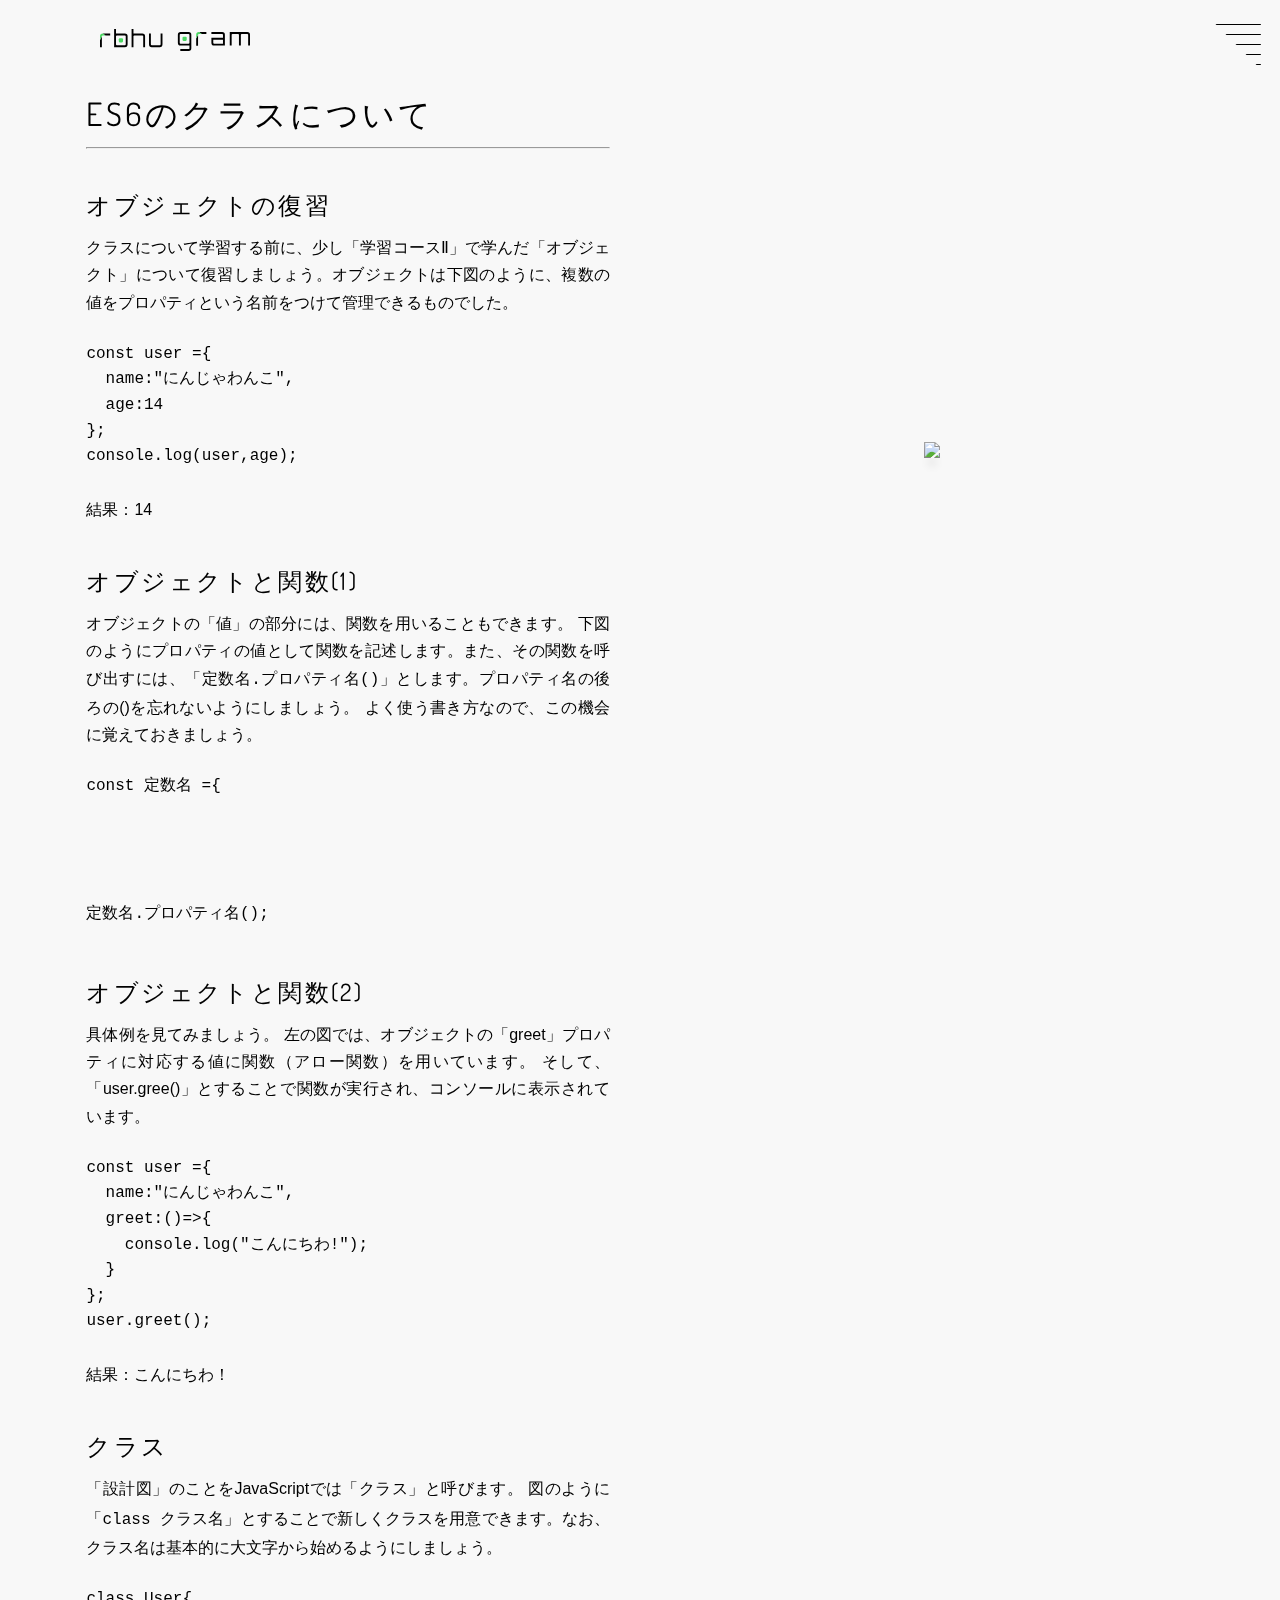
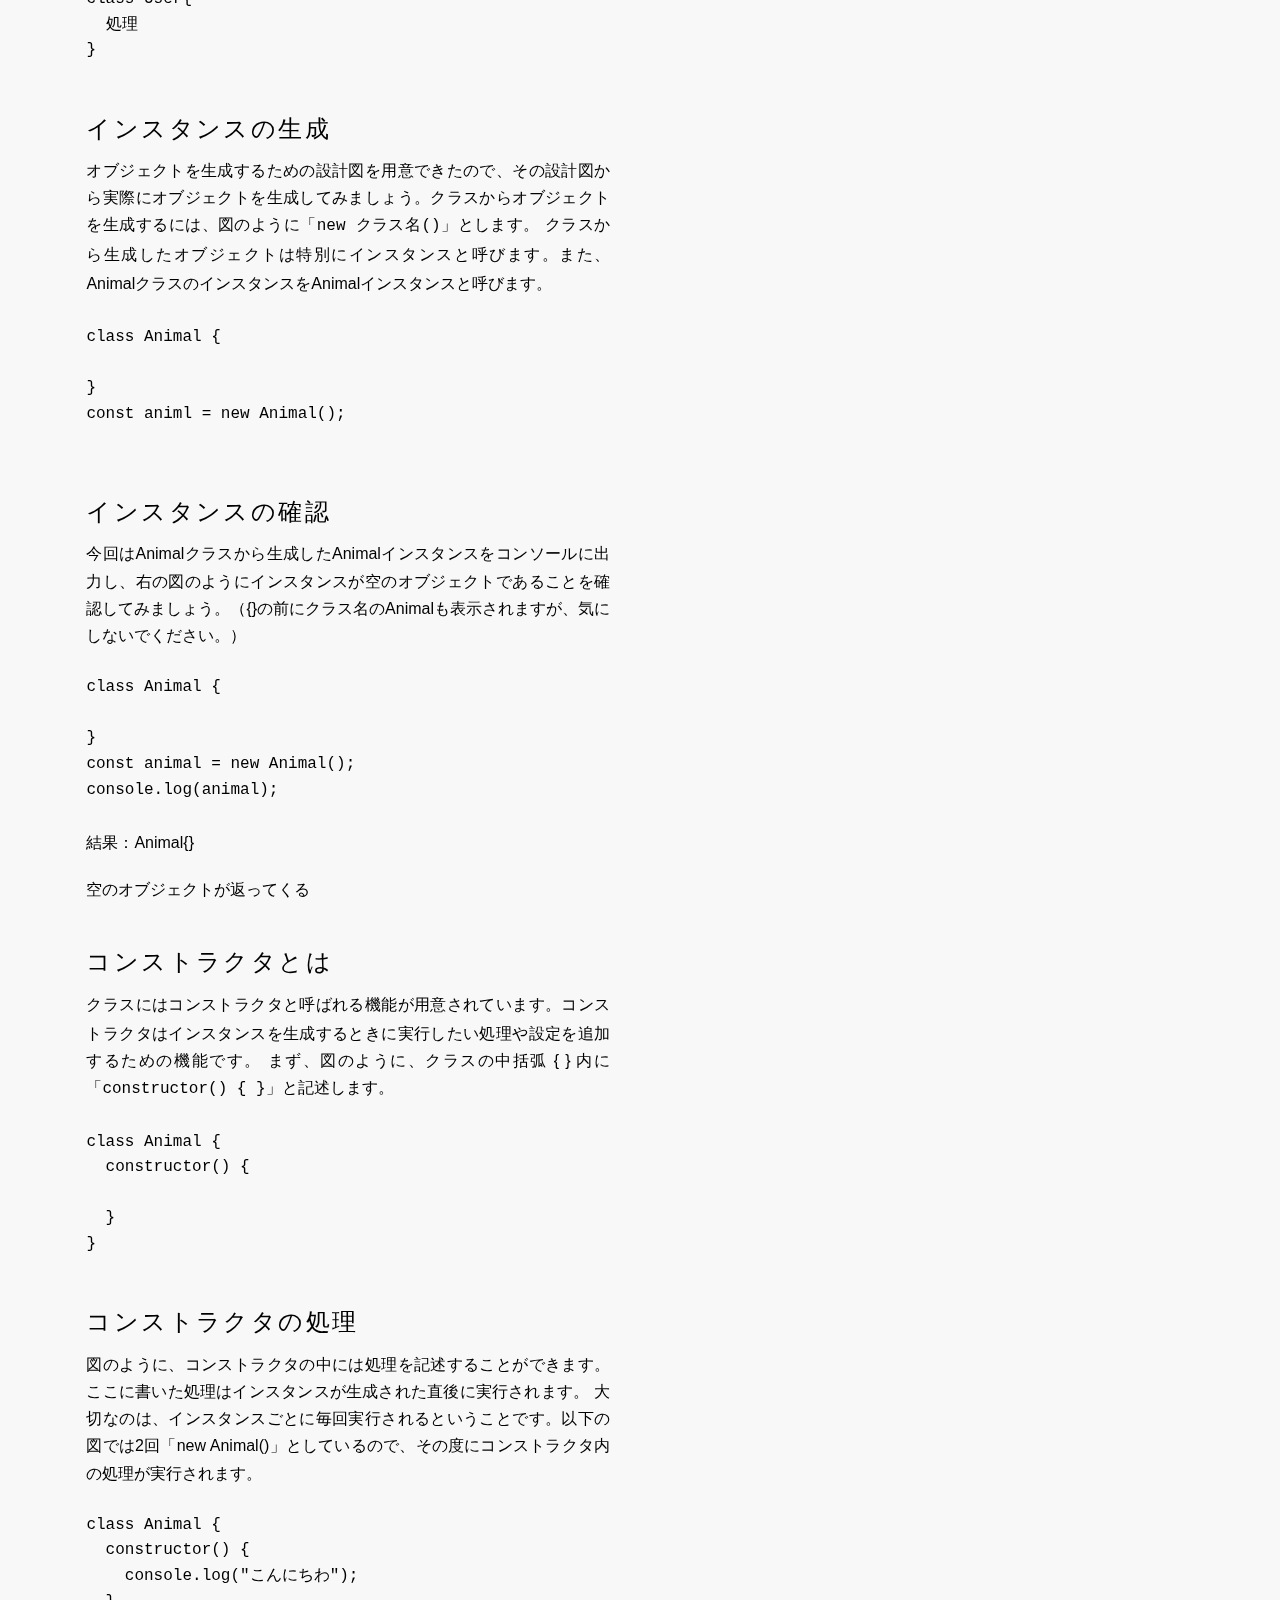
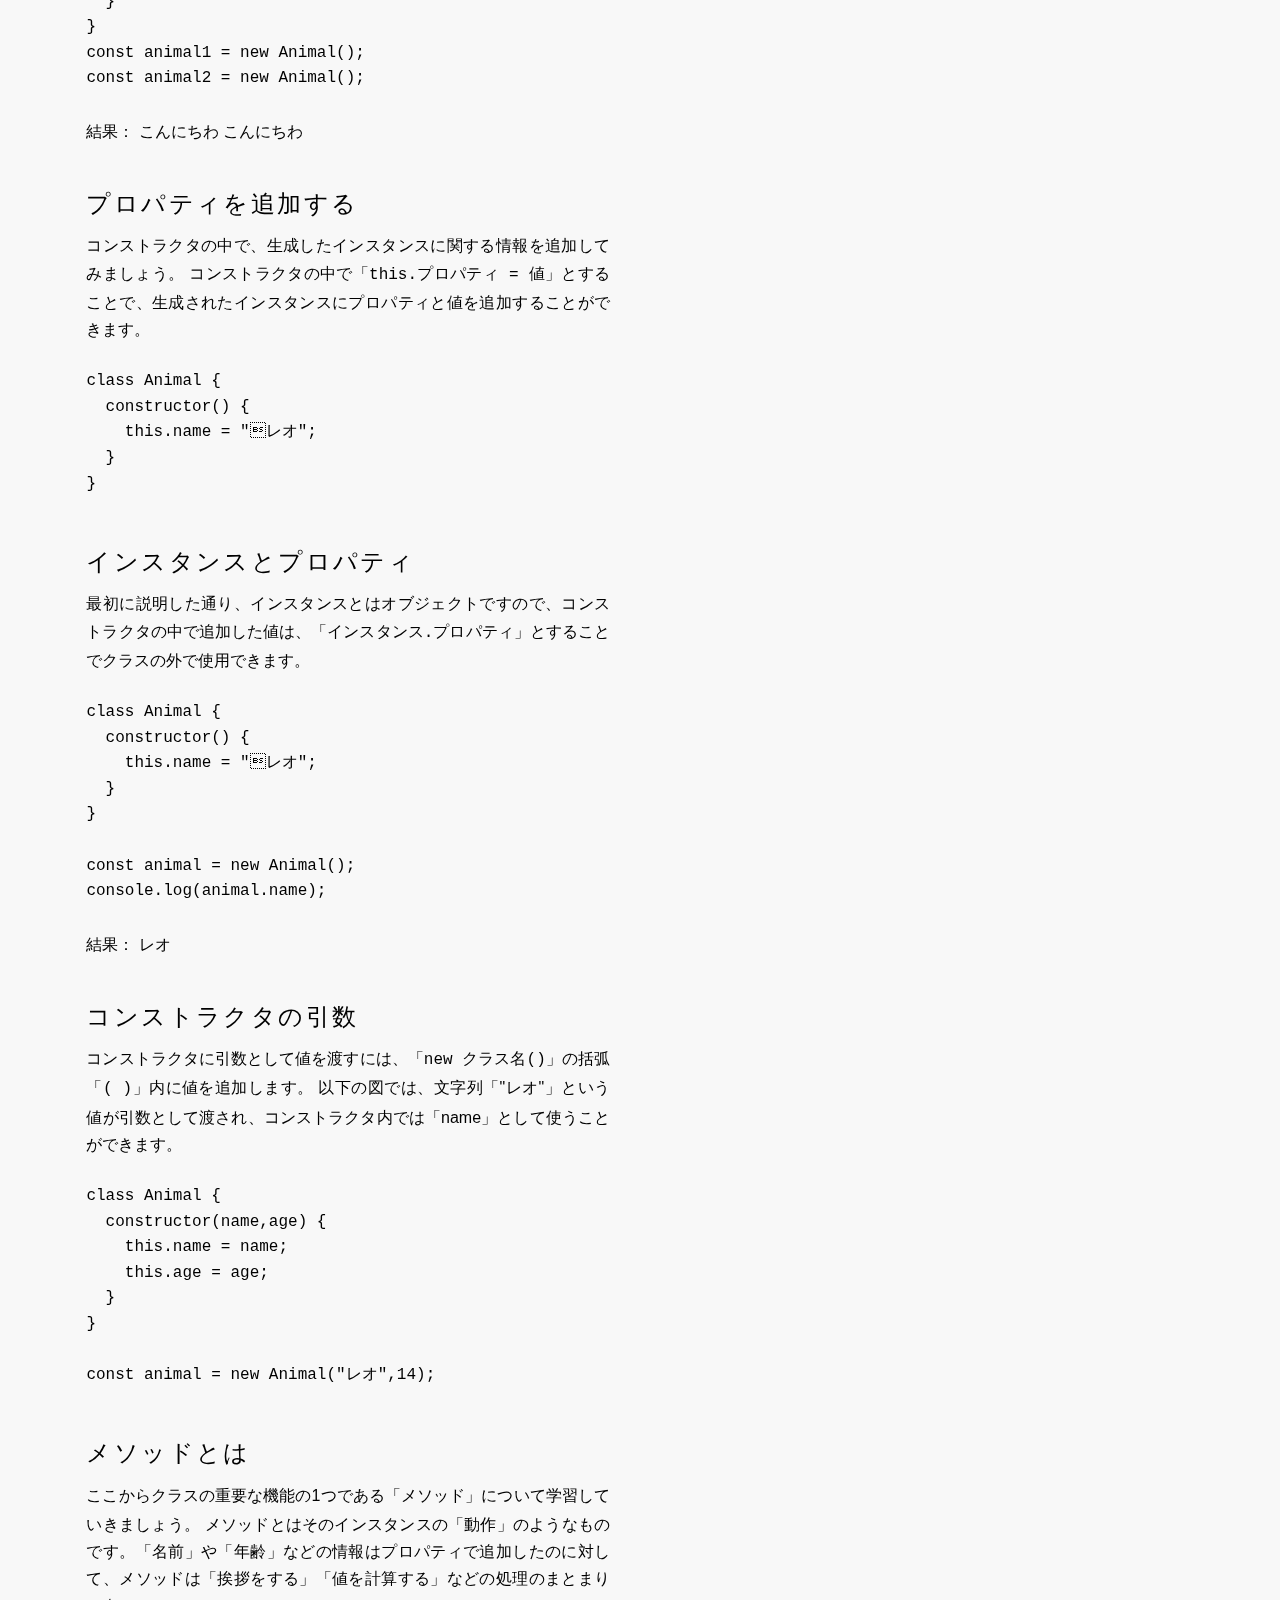
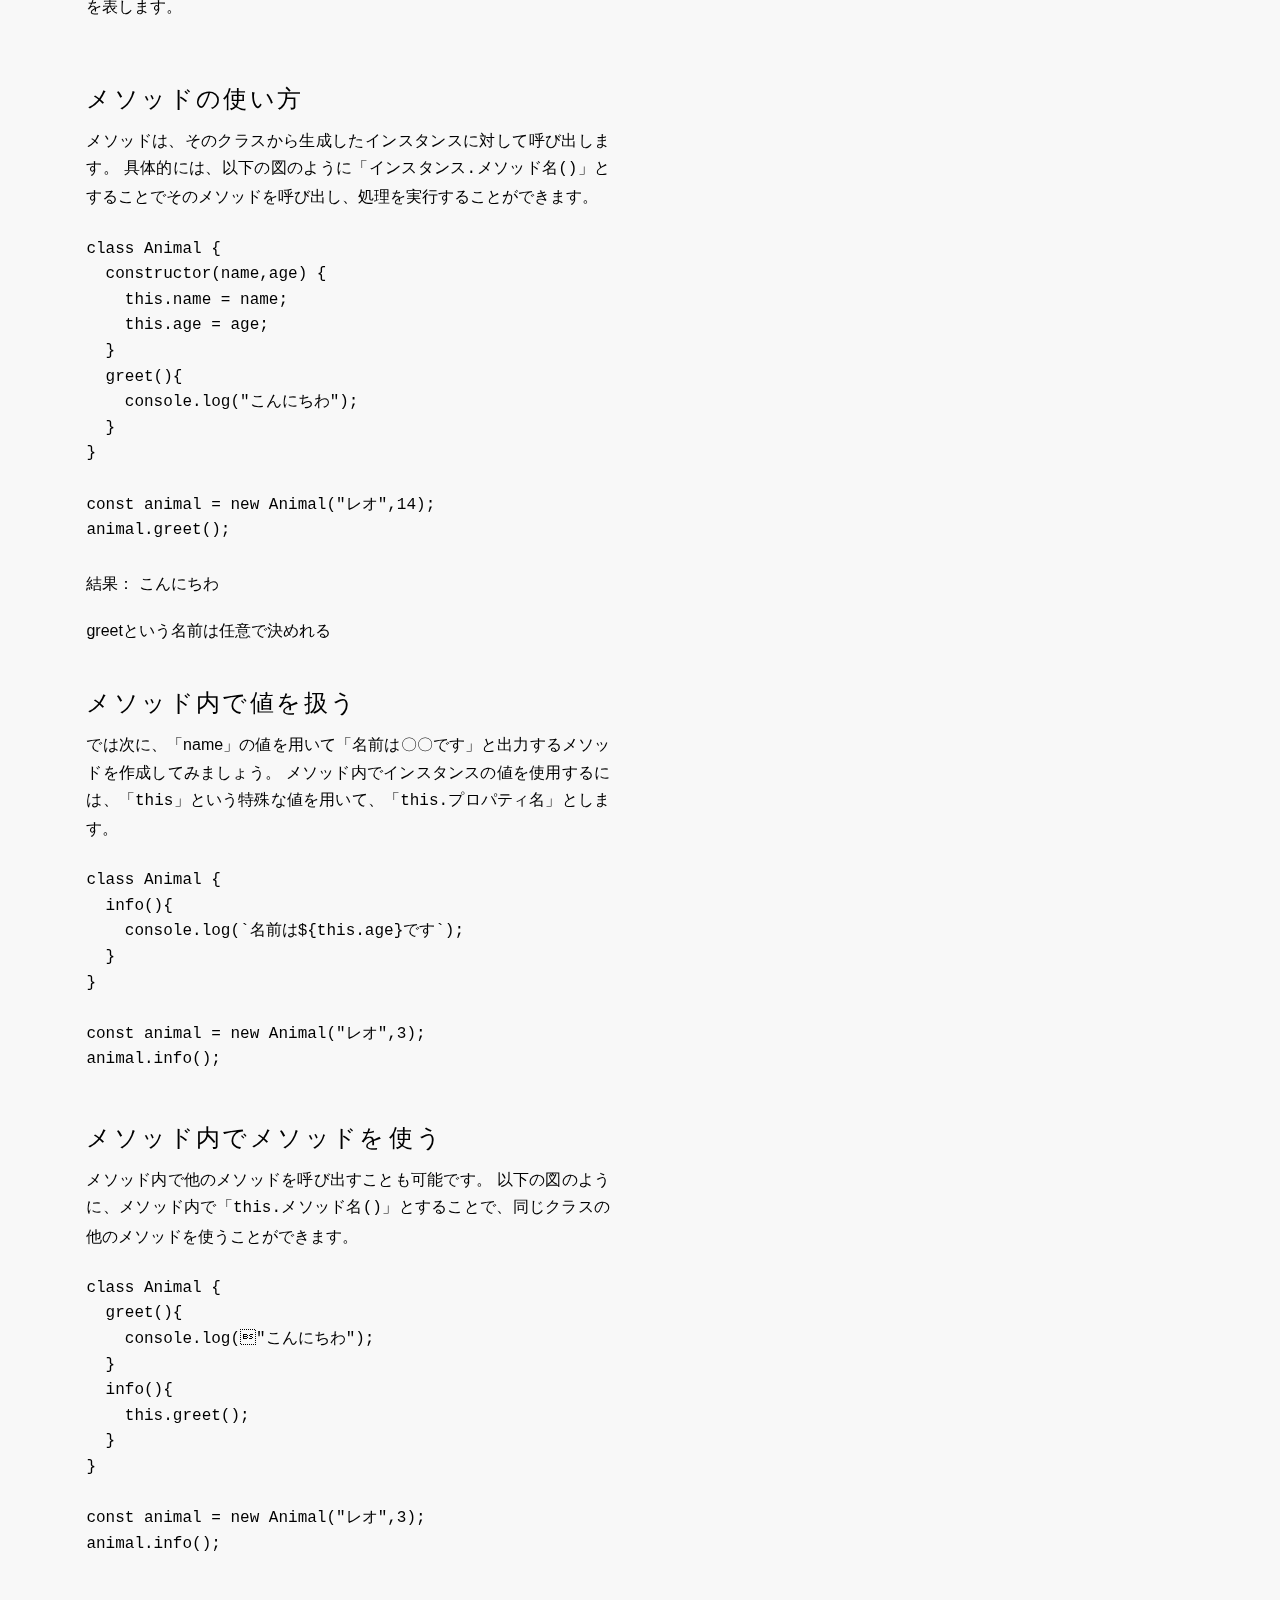
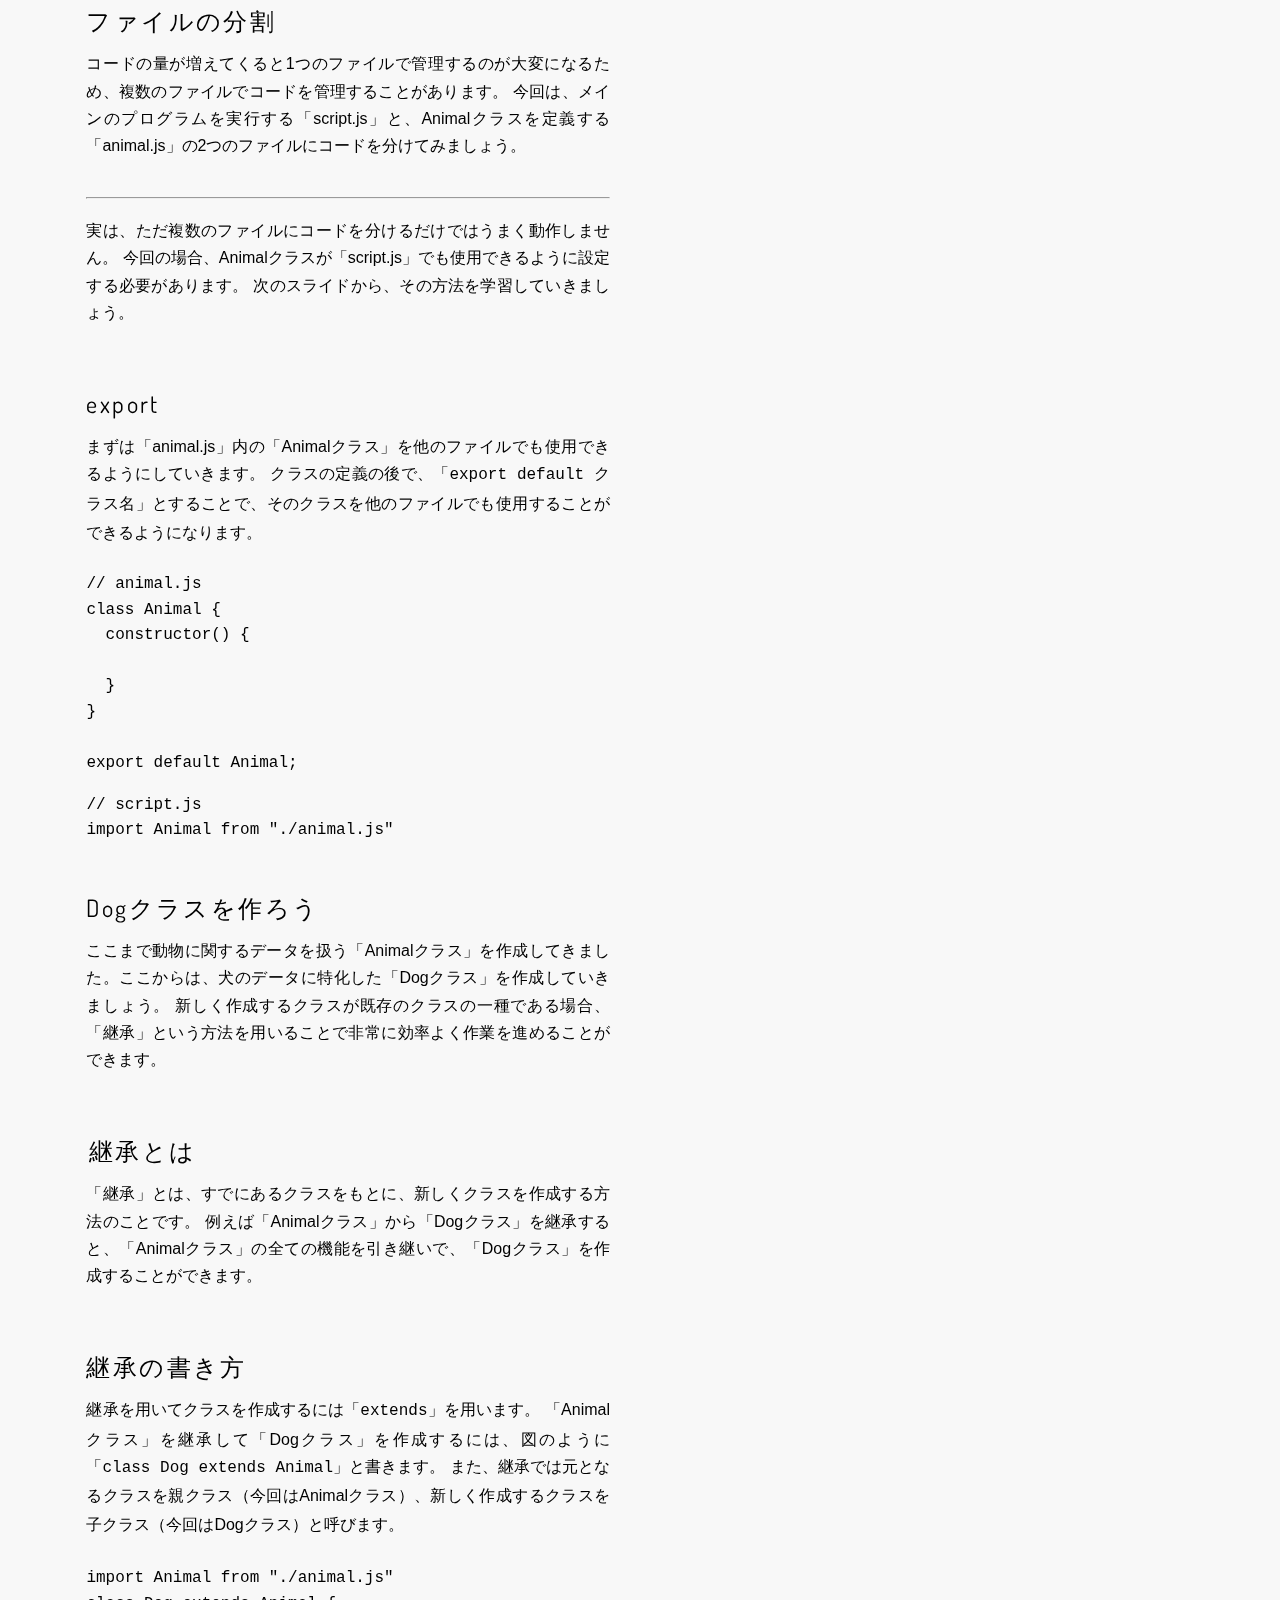
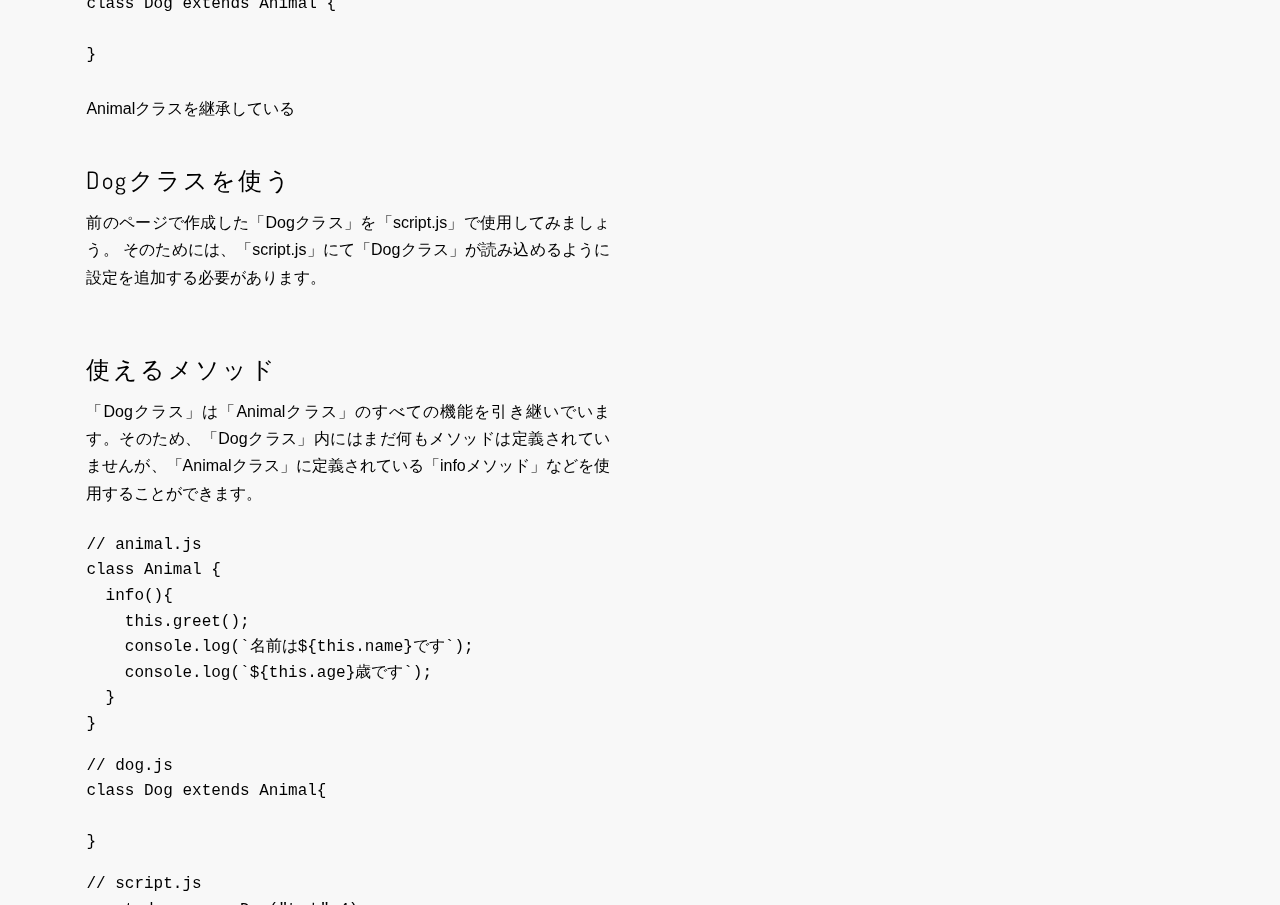
==== section.html @ 9330087a "upload" ====
<!DOCTYPE html><html lang="en"><head><meta charset="UTF-8"/><meta name="viewport" content="width=device-width, initial-scale=1.0"/><meta http-equiv="X-UA-Compatible" content="ie=edge"/><link rel="stylesheet" href="stylesheet/reset.css"/><link rel="stylesheet" href="stylesheet/style.css"/><link href="https://fonts.googleapis.com/earlyaccess/notosansjapanese.css" rel="stylesheet"/><link href="https://fonts.googleapis.com/earlyaccess/sawarabimincho.css" rel="stylesheet"/><link href="https://fonts.googleapis.com/css?family=Dosis" rel="stylesheet"/><link rel="stylesheet" href="https://cdnjs.cloudflare.com/ajax/libs/highlight.js/8.6/styles/default.min.css"/><script src="https://cdnjs.cloudflare.com/ajax/libs/highlight.js/8.6/highlight.min.js"></script><script>hljs.initHighlightingOnLoad();</script><title>Document</title></head><body><header><nav class="hammenu"><div class="hammenu_icon"><div class="hammenu_icon_hover"><span></span><span></span><span></span><span></span><span></span></div></div><div class="hammenu_back"><div class="hammenu_back_screen"><nav class="menucontent"><ul><li>All Posts</li><li>Category</li><li>About</li><li><form method="get" action="http://www.google.co.jp/search" target="_blank"><input class="search_window" value="" type="text"/><input class="secrch_icon" name="btng" value="" type="submit"/><input name="hl" value="ja" type="hidden"/></form></li></ul></nav></div></div></nav><div class="logo"><img src="material/rbhugram.svg"/></div></header><main><div class="hide_top hide"></div><div class="hide_bottom hide"></div><div class="sec_container"><div class="textbox contents_box"><div class="textbox_section"><h1>ES6のクラスについて</h1>
<hr>
<h2>オブジェクトの復習</h2>
<p>クラスについて学習する前に、少し「学習コースⅡ」で学んだ「オブジェクト」について復習しましょう。オブジェクトは下図のように、複数の値をプロパティという名前をつけて管理できるものでした。</p>
<pre><code class="language-js">const user ={
  name:&quot;にんじゃわんこ&quot;,
  age:14
};
console.log(user,age);
</code></pre>
<p>結果：14</p>
<h2>オブジェクトと関数(1)</h2>
<p>オブジェクトの「値」の部分には、関数を用いることもできます。
下図のようにプロパティの値として関数を記述します。また、その関数を呼び出すには、「<code>定数名.プロパティ名()</code>」とします。プロパティ名の後ろの()を忘れないようにしましょう。
よく使う書き方なので、この機会に覚えておきましょう。</p>
<pre><code class="language-js">const 定数名 ={
  プロパティ名:()=&gt;{
    処理
  }
};
定数名.プロパティ名();
</code></pre>
<h2>オブジェクトと関数(2)</h2>
<p>具体例を見てみましょう。
左の図では、オブジェクトの「greet」プロパティに対応する値に関数（アロー関数）を用いています。
そして、「user.gree()」とすることで関数が実行され、コンソールに表示されています。</p>
<pre><code class="language-js">const user ={
  name:&quot;にんじゃわんこ&quot;,
  greet:()=&gt;{
    console.log(&quot;こんにちわ!&quot;);
  }
};
user.greet();
</code></pre>
<p>結果：こんにちわ！</p>
<h2>クラス</h2>
<p>「<code>設計図</code>」のことをJavaScriptでは「<code>クラス</code>」と呼びます。
図のように「<code>class クラス名</code>」とすることで新しくクラスを用意できます。なお、クラス名は基本的に大文字から始めるようにしましょう。</p>
<pre><code class="language-js">class User{
  処理
}
</code></pre>
<h2>インスタンスの生成</h2>
<p>オブジェクトを生成するための設計図を用意できたので、その設計図から実際にオブジェクトを生成してみましょう。クラスからオブジェクトを生成するには、図のように「<code>new クラス名()</code>」とします。
クラスから生成したオブジェクトは特別に<code>インスタンス</code>と呼びます。また、Animalクラスの<code>インスタンス</code>をAnimalインスタンスと呼びます。</p>
<pre><code class="language-js">class Animal {

}
const animl = new Animal();
</code></pre>
<p><img src="https://d2aj9sy12tbpym.cloudfront.net/progate/shared/images/slide/es6/study/4/1532500104498.png" alt=""></p>
<h2>インスタンスの確認</h2>
<p>今回はAnimalクラスから生成したAnimalインスタンスをコンソールに出力し、右の図のようにインスタンスが空のオブジェクトであることを確認してみましょう。（{}の前にクラス名のAnimalも表示されますが、気にしないでください。）</p>
<pre><code class="language-js">class Animal {

}
const animal = new Animal();
console.log(animal);
</code></pre>
<p>結果：Animal{}</p>
<p>空のオブジェクトが返ってくる</p>
<h2>コンストラクタとは</h2>
<p>クラスには<code>コンストラクタ</code>と呼ばれる機能が用意されています。コンストラクタはインスタンスを生成するときに実行したい処理や設定を追加するための機能です。
まず、図のように、クラスの中括弧 { } 内に「<code>constructor() { }</code>」と記述します。</p>
<pre><code class="language-js">class Animal {
  constructor() {

  }
}
</code></pre>
<h2>コンストラクタの処理</h2>
<p>図のように、コンストラクタの中には処理を記述することができます。
ここに書いた処理はインスタンスが生成された直後に実行されます。
大切なのは、インスタンスごとに毎回実行されるということです。以下の図では2回「new Animal()」としているので、その度にコンストラクタ内の処理が実行されます。</p>
<pre><code class="language-js">class Animal {
  constructor() {
    console.log(&quot;こんにちわ&quot;);
  }
}
const animal1 = new Animal();
const animal2 = new Animal();
</code></pre>
<p>結果：
こんにちわ
こんにちわ</p>
<h2>プロパティを追加する</h2>
<p>コンストラクタの中で、生成したインスタンスに関する情報を追加してみましょう。
コンストラクタの中で「<code>this.プロパティ = 値</code>」とすることで、生成されたインスタンスにプロパティと値を追加することができます。</p>
<pre><code class="language-js">class Animal {
  constructor() {
    this.name = &quot;レオ&quot;;
  }
}
</code></pre>
<h2>インスタンスとプロパティ</h2>
<p>最初に説明した通り、インスタンスとはオブジェクトですので、コンストラクタの中で追加した値は、「<code>インスタンス.プロパティ</code>」とすることでクラスの外で使用できます。</p>
<pre><code class="language-js">class Animal {
  constructor() {
    this.name = &quot;レオ&quot;;
  }
}

const animal = new Animal();
console.log(animal.name);
</code></pre>
<p>結果：
レオ</p>
<h2>コンストラクタの引数</h2>
<p>コンストラクタに引数として値を渡すには、「<code>new クラス名()</code>」の括弧「<code>( )</code>」内に値を追加します。
以下の図では、文字列「&quot;レオ&quot;」という値が引数として渡され、コンストラクタ内では「name」として使うことができます。</p>
<pre><code class="language-js">class Animal {
  constructor(name,age) {
    this.name = name;
    this.age = age;
  }
}

const animal = new Animal(&quot;レオ&quot;,14);
</code></pre>
<h2>メソッドとは</h2>
<p>ここからクラスの重要な機能の1つである「<code>メソッド</code>」について学習していきましょう。
メソッドとはそのインスタンスの「動作」のようなものです。「名前」や「年齢」などの情報はプロパティで追加したのに対して、メソッドは「挨拶をする」「値を計算する」などの処理のまとまりを表します。</p>
<p><img src="https://d2aj9sy12tbpym.cloudfront.net/progate/shared/images/slide/es6/study/4/1532937627406.png" alt=""></p>
<h2>メソッドの使い方</h2>
<p>メソッドは、そのクラスから生成したインスタンスに対して呼び出します。
具体的には、以下の図のように「<code>インスタンス.メソッド名()</code>」とすることでそのメソッドを呼び出し、処理を実行することができます。</p>
<pre><code class="language-js">class Animal {
  constructor(name,age) {
    this.name = name;
    this.age = age;
  }
  greet(){
    console.log(&quot;こんにちわ&quot;);
  }
}

const animal = new Animal(&quot;レオ&quot;,14);
animal.greet();
</code></pre>
<p>結果：
こんにちわ</p>
<p>greetという名前は任意で決めれる</p>
<h2>メソッド内で値を扱う</h2>
<p>では次に、「name」の値を用いて「名前は〇〇です」と出力するメソッドを作成してみましょう。
メソッド内でインスタンスの値を使用するには、「<code>this</code>」という特殊な値を用いて、「<code>this.プロパティ名</code>」とします。</p>
<pre><code class="language-js">class Animal {
  info(){
    console.log(`名前は${this.age}です`);
  }
}

const animal = new Animal(&quot;レオ&quot;,3);
animal.info();
</code></pre>
<h2>メソッド内でメソッドを使う</h2>
<p>メソッド内で他のメソッドを呼び出すことも可能です。
以下の図のように、メソッド内で「<code>this.メソッド名()</code>」とすることで、同じクラスの他のメソッドを使うことができます。</p>
<pre><code class="language-js">class Animal {
  greet(){
    console.log(&quot;こんにちわ&quot;);
  }
  info(){
    this.greet();
  }
}

const animal = new Animal(&quot;レオ&quot;,3);
animal.info();
</code></pre>
<h2>ファイルの分割</h2>
<p>コードの量が増えてくると1つのファイルで管理するのが大変になるため、複数のファイルでコードを管理することがあります。
今回は、メインのプログラムを実行する「script.js」と、Animalクラスを定義する「animal.js」の2つのファイルにコードを分けてみましょう。</p>
<p><img src="https://d2aj9sy12tbpym.cloudfront.net/progate/shared/images/slide/es6/study/4/1533013999425.png" alt=""></p>
<hr>
<p>実は、ただ複数のファイルにコードを分けるだけではうまく動作しません。
今回の場合、Animalクラスが「script.js」でも使用できるように設定する必要があります。
次のスライドから、その方法を学習していきましょう。</p>
<p><img src="https://d2aj9sy12tbpym.cloudfront.net/progate/shared/images/slide/es6/study/4/1532942408114.png" alt=""></p>
<h2>export</h2>
<p>まずは「animal.js」内の「Animalクラス」を他のファイルでも使用できるようにしていきます。
クラスの定義の後で、「<code>export default クラス名</code>」とすることで、そのクラスを他のファイルでも使用することができるようになります。</p>
<pre><code class="language-js">// animal.js
class Animal {
  constructor() {

  }
}

export default Animal;
</code></pre>
<pre><code class="language-js">// script.js
import Animal from &quot;./animal.js&quot;
</code></pre>
<h2>Dogクラスを作ろう</h2>
<p>ここまで動物に関するデータを扱う「Animalクラス」を作成してきました。ここからは、犬のデータに特化した「Dogクラス」を作成していきましょう。
新しく作成するクラスが既存のクラスの一種である場合、「継承」という方法を用いることで非常に効率よく作業を進めることができます。</p>
<p><img src="https://d2aj9sy12tbpym.cloudfront.net/progate/shared/images/slide/es6/study/4/1530170877380.png" alt=""></p>
<h2>継承とは</h2>
<p>「継承」とは、すでにあるクラスをもとに、新しくクラスを作成する方法のことです。
例えば「Animalクラス」から「Dogクラス」を継承すると、「Animalクラス」の全ての機能を引き継いで、「Dogクラス」を作成することができます。</p>
<p><img src="https://d2aj9sy12tbpym.cloudfront.net/progate/shared/images/slide/es6/study/4/1530171691375.png" alt=""></p>
<h2>継承の書き方</h2>
<p>継承を用いてクラスを作成するには「<code>extends</code>」を用います。
「Animalクラス」を継承して「Dogクラス」を作成するには、図のように「<code>class Dog extends Animal</code>」と書きます。
また、継承では元となるクラスを<code>親クラス</code>（今回はAnimalクラス）、新しく作成するクラスを<code>子クラス</code>（今回はDogクラス）と呼びます。</p>
<pre><code class="language-js">import Animal from &quot;./animal.js&quot;
class Dog extends Animal {

}
</code></pre>
<p>Animalクラスを継承している</p>
<h2>Dogクラスを使う</h2>
<p>前のページで作成した「Dogクラス」を「script.js」で使用してみましょう。
そのためには、「script.js」にて「Dogクラス」が読み込めるように設定を追加する必要があります。</p>
<p><img src="https://d2aj9sy12tbpym.cloudfront.net/progate/shared/images/slide/es6/study/4/1532942345331.png" alt=""></p>
<h2>使えるメソッド</h2>
<p>「Dogクラス」は「Animalクラス」のすべての機能を引き継いでいます。そのため、「Dogクラス」内にはまだ何もメソッドは定義されていませんが、「Animalクラス」に定義されている「infoメソッド」などを使用することができます。</p>
<pre><code class="language-js">// animal.js
class Animal {
  info(){
    this.greet();
    console.log(`名前は${this.name}です`);
    console.log(`${this.age}歳です`);
  }
}
</code></pre>
<pre><code class="language-js">// dog.js
class Dog extends Animal{

}
</code></pre>
<pre><code class="language-js">// script.js
const dog = new Dog(&quot;レオ&quot;,4);
dog.info();
</code></pre>
</div></div><div class="imagebox contents_box"><div class="imagebox_content"><img src=""/></div></div></div></main></body><script type="text/javascript" src="script/jquery-3.3.1.min.js"></script><script type="text/javascript" src="script/script.js"></script></html>
---- stylesheet/style.css ----
div,
span {
  content: "";
}

body {
  background-color: #f8f8f8;
}

html {
  font-family: "Noto Sans Japanese",'Dosis', sans-serif !important;
}

html h1,
html h2,
html h3,
html h4,
html h5,
html h6 {
  font-family: "Sawarabi Mincho", "Dosis", sans-serif !important;
}

.allmargin {
  margin-left: 100px;
  margin-right: 100px;
}

header .headerwrap {
  margin: 50px auto;
  width: 1050px;
  height: 40px;
  position: relative;
  z-index: 999;
  display: flex;
  justify-content: space-between;
}

header img {
  height: 100%;
  width: auto;
}

header ul {
  font-size: 16px;
  display: flex;
  justify-content: space-between;
  align-items: center;
}

header ul li {
  padding: 0 20px;
}

header form {
  background: white;
  box-shadow: 3px 3px #F27676;
  padding: 10px;
  display: flex;
  justify-content: space-around;
}

header form .search_window {
  border: none;
  width: 100%;
}

header form .secrch_icon {
  background-color: white;
  background-image: url("../material/serch_icon.svg");
  background-repeat: no-repeat;
  background-position: center;
  width: 30px;
  border: none;
}

.newpost {
  margin-top: 70px;
  position: relative;
  top: 0;
  left: 0;
  width: 100vw;
  height: 90vh;
}

.newpost .title {
  font-size: 30px;
}

.newpost_wrap {
  position: absolute;
  top: 30px;
  left: 40vw;
}

.newpost_symbol {
  box-shadow: 0 2px 5px rgba(0, 0, 0, 0.26);
  position: absolute;
  top: 120px;
  left: -130px;
  transform-origin: center;
  transform: rotate(270deg);
  z-index: 3;
}

.newpost_symbol p {
  white-space: nowrap;
  display: block;
  font-size: 30px;
  padding: 20px 50px;
  color: white;
  letter-spacing: 4px;
  background-color: #F27676;
}

.newpost_view {
  box-shadow: 0 2px 5px rgba(0, 0, 0, 0.26);
  position: absolute;
  top: 0;
  left: 0;
  display: flex;
  justify-content: center;
  align-items: center;
  width: 1000px;
  height: 500px;
  background: white;
}

.newpost_view_sentence {
  width: 400px;
  height: 440px;
  padding-right: 20px;
}

.newpost_view_img {
  padding-left: 20px;
  height: 440px;
  width: 400px;
}

.newpost_view_img img {
  width: 100%;
  height: 100%;
  -o-object-fit: cover;
  object-fit: cover;
}

.newpost_backgreen {
  position: absolute;
  bottom: 0;
  content: "";
  background-color: #78CC75;
  width: 100vw;
  height: 350px;
}

main .container {
  display: grid;
  grid-template-columns: 1fr 1fr 1fr 1fr 1fr;
  grid-auto-rows: 1fr;
  grid-gap: 2px;
  margin-bottom: 103.68px;
}

main .container .work {
  height: 250px;
  width: auto;
  overflow: hidden;
  position: relative;
  top: 0;
  left: 0;
}

main .container img {
  height: 100%;
  width: 100%;
  -o-object-fit: cover;
  object-fit: cover;
}

main .container .titlebox {
  color: white;
  height: 100%;
  width: 100%;
  background: white;
  position: absolute;
  top: 100%;
  left: 0;
  transition: all 0.3s ease;
  padding: 10px;
  box-sizing: border-box;
}

main .container .titlebox_text {
  height: 80%;
}

main .container .titlebox_text h1,
main .container .titlebox_text p {
  overflow: hidden;
  text-overflow: ellipsis;
  text-align: justify;
  text-justify: auto;
}

main .container .titlebox_text p {
  height: 8em;
}

main .container .titlebox_tag p {
  padding: 5px 10px;
  font-size: 10px;
  border: 1px #f4f4f4 solid;
  border-radius: 20px;
  display: inline-block;
}

main .container .work:hover > .titlebox {
  top: 0;
  transition: all 0.3s ease 0.2s;
}

.hammenu {
  position: relative;
  width: 100vw;
  top: 0;
  left: 0;
}

.hammenu_icon {
  position: fixed;
  z-index: 100;
  right: 1.5vw;
  top: 1.5vw;
}

.hammenu_icon_hover {
  display: flex;
  flex-direction: column;
  align-items: center;
  justify-content: center;
  height: 50px;
  width: 50px;
  -webkit-clip-path: polygon(100% 0, 0 0, 100% 100%);
  clip-path: polygon(100% 0, 0 0, 100% 100%);
  overflow: hidden;
  transition: all 700ms;
}

.hammenu_icon_hover span {
  margin: 4.5px 0;
  display: block;
  height: 1px;
  width: 100%;
  background: black;
}

.hammenu_icon:hover > .hammenu_icon_hover {
  transform-origin: center center;
  transform: rotate(90deg) scale(-1, 1);
  transition: all 1000ms;
}

.hammenu_back {
  height: 100vh;
  width: 100vw;
  top: 0;
  left: 0;
  position: fixed;
  z-index: -1;
  transition: all 700ms;
}

.hammenu_back_screen {
  position: absolute;
  right: 0;
  width: 30%;
  height: 100vh;
  display: flex;
  justify-content: space-around;
}

.hammenu_back_screen .menucontent {
  width: 100%;
  height: 100%;
  background-color: #fbfbfb;
  transition: all 300ms ease 0.3s;
  transform: translateX(100%);
}

.hammenu_back_screen .menucontent ul {
  font-size: 1.5em;
  display: flex;
  flex-direction: column;
  align-items: stretch;
}

@keyframes hammenu {
  100% {
    transform: translateY(0%);
  }
}

.logo {
  position: fixed;
  top: 25px;
  left: 100px;
  width: 150px;
  height: auto;
  z-index: 2;
  transition: all 0.5s;
}

.sec_container {
  display: grid;
  grid-template-columns: 1fr 1fr;
  grid-template-rows: 1fr;
  grid-gap: 60px;
  justify-content: space-around;
  align-items: center;
  margin: 0 auto;
  width: calc(100vw - 86.4px * 2);
  height: 100vh;
  position: relative;
}

.sec_container .contents_box {
  height: calc(100vh - 103.68px - 72px);
  width: 100%;
  margin: auto;
  display: flex;
  justify-content: center;
  align-content: center;
}

.sec_container .textbox_section {
  display: block;
  text-align: justify;
}

.sec_container .textbox_section h1,
.sec_container .textbox_section h2,
.sec_container .textbox_section h3,
.sec_container .textbox_section h4,
.sec_container .textbox_section h5,
.sec_container .textbox_section h6 {
  letter-spacing: 0.1em;
}

.sec_container .textbox_section h1:not(:first-child),
.sec_container .textbox_section h2:not(:first-child),
.sec_container .textbox_section h3:not(:first-child),
.sec_container .textbox_section h4:not(:first-child),
.sec_container .textbox_section h5:not(:first-child),
.sec_container .textbox_section h6:not(:first-child) {
  padding-top: 1.2em;
}

.sec_container .textbox_section pre {
  width: 100%;
  white-space: -moz-pre-wrap;
  white-space: -pre-wrap;
  white-space: -o-pre-wrap;
  white-space: pre-wrap;
  word-wrap: break-word;
}

.sec_container .textbox_section p {
  padding: 10px 0;
  line-height: 1.7em;
}

.sec_container .textbox_section p img {
  display: none;
}

.sec_container .imagebox {
  position: relative;
  height: 100%;
  width: 100%;
}

.sec_container .imagebox_content {
  position: fixed;
  z-index: 999;
  bottom: 0;
  top: 0;
  margin: auto;
  height: 70vh;
  display: flex;
  justify-content: center;
  align-items: center;
}

.sec_container .imagebox_content img {
  transition: all 1s;
  max-width: calc((100vw - 86.4px * 2 - 60px * 2)/2);
  -o-object-fit: cover;
  object-fit: cover;
  box-shadow: 0 12px 10px -6px rgba(0, 0, 0, 0.3);
}

.hide {
  width: 100vw;
  position: fixed;
  background: #f8f8f8;
  z-index: 1;
}

.hide_top {
  height: 72px;
  top: 0;
}

.hide_bottom {
  height: 103.68px;
  bottom: 0;
}

.wid_long {
  height: 100%;
  width: auto;
}

.hei_long {
  width: 100%;
  height: auto;
}

@keyframes hide_open {
  50% {
    opacity: 0;
  }
  100% {
    opacity: 1;
  }
}

.hide_open {
  animation: hide_open 1s ease 0s forwards;
}

.hide_anime {
  opacity: 0;
}
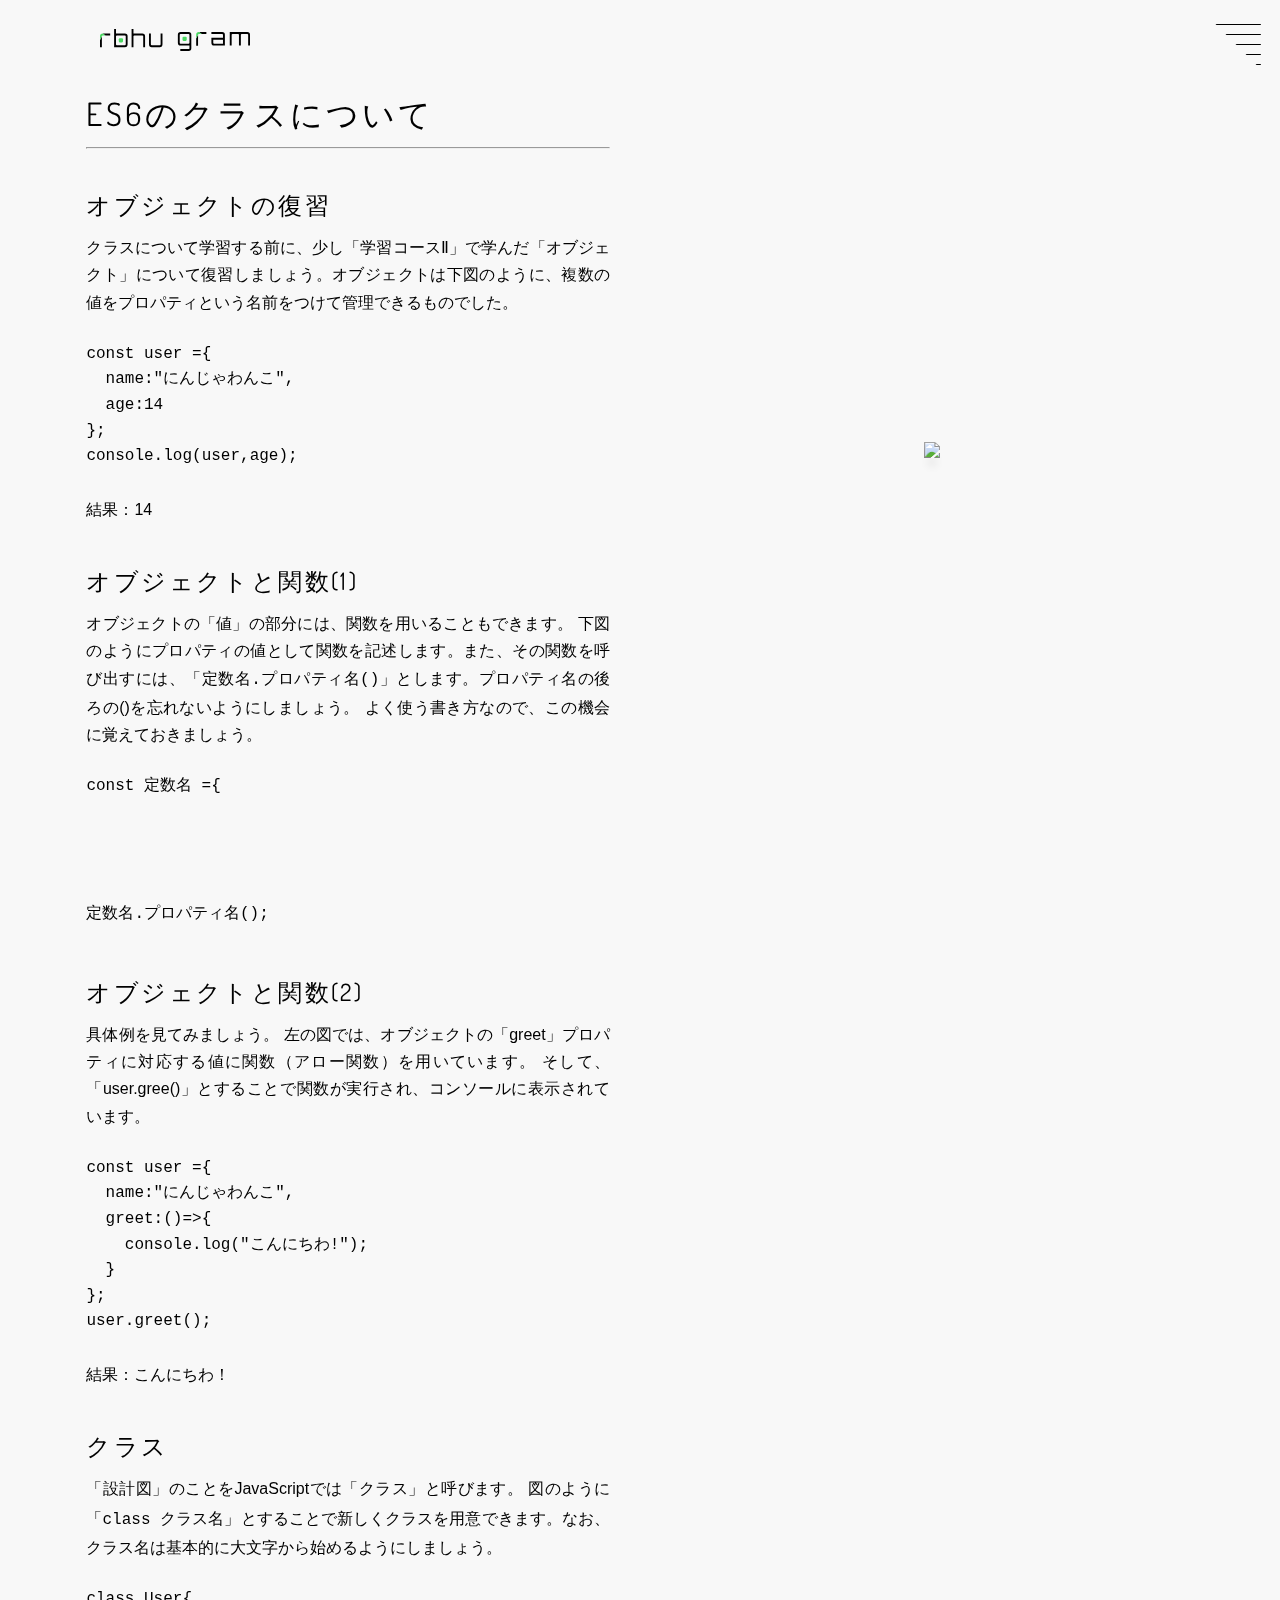
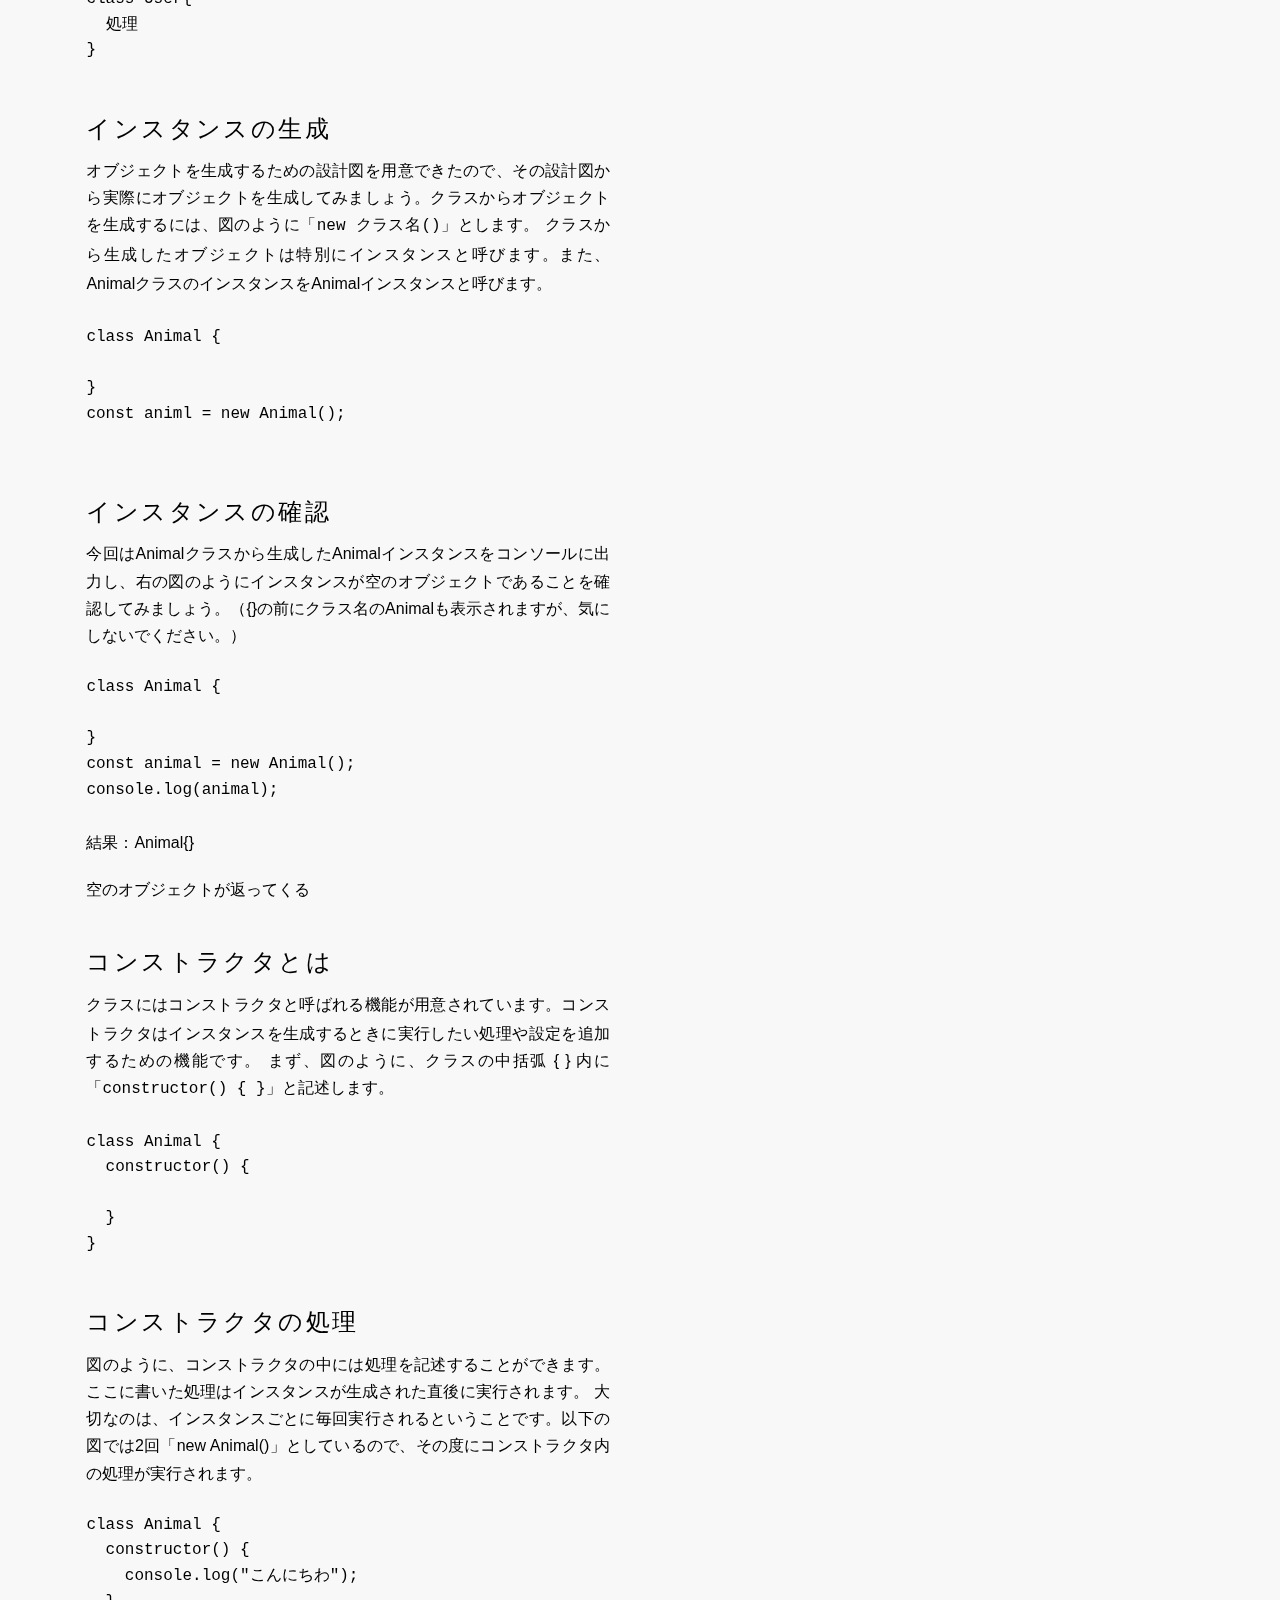
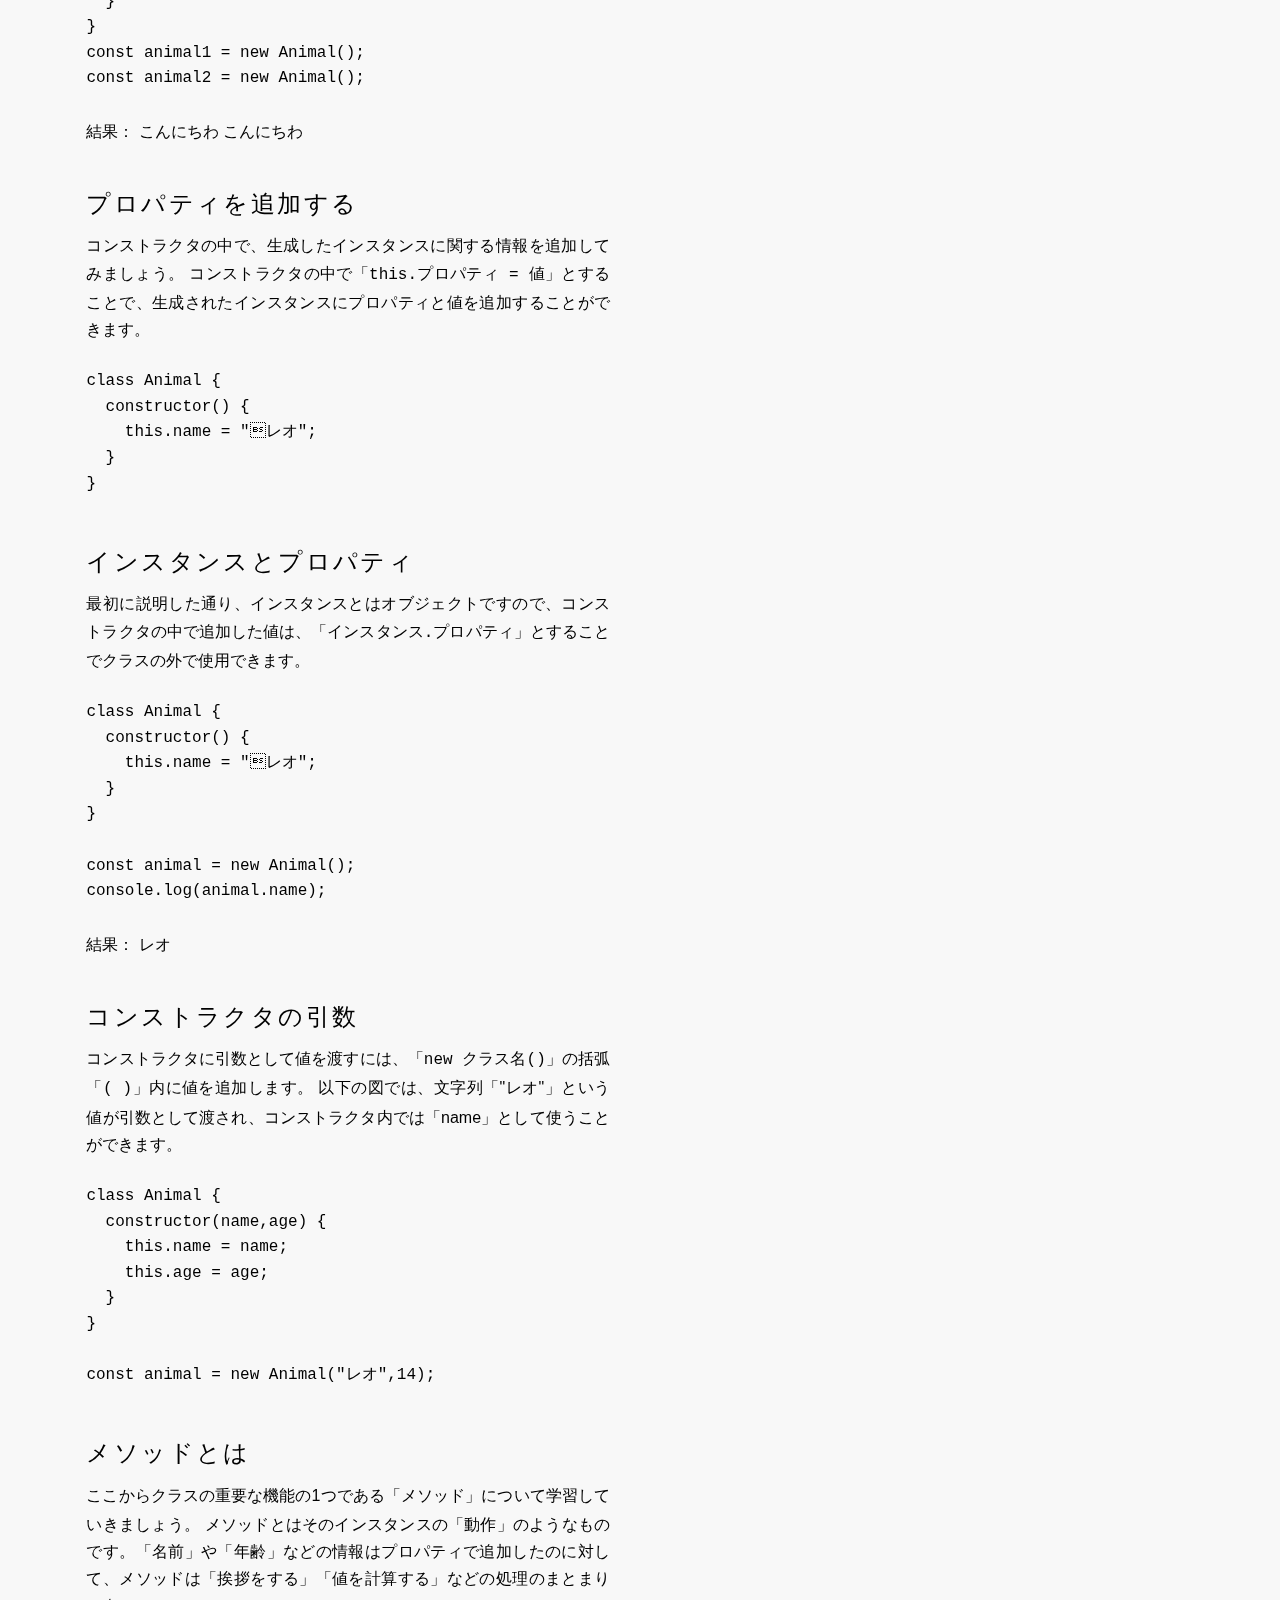
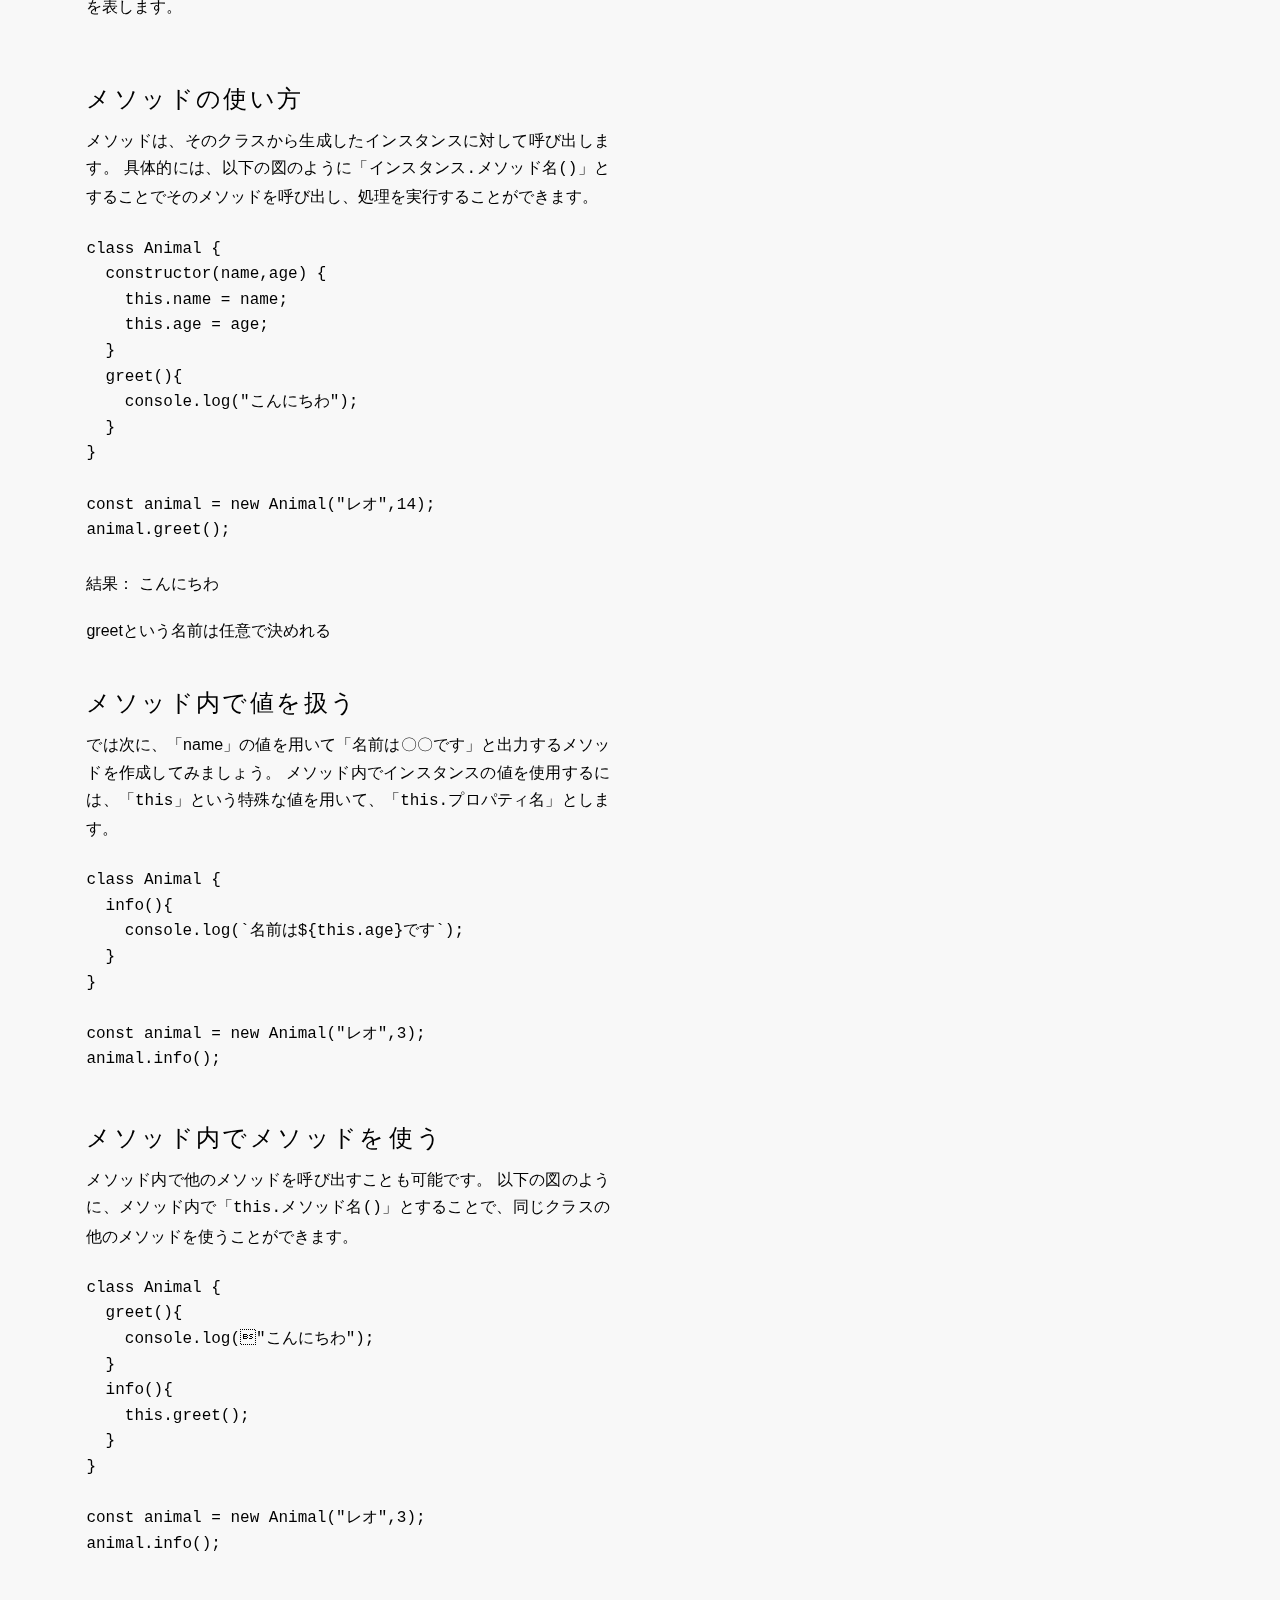
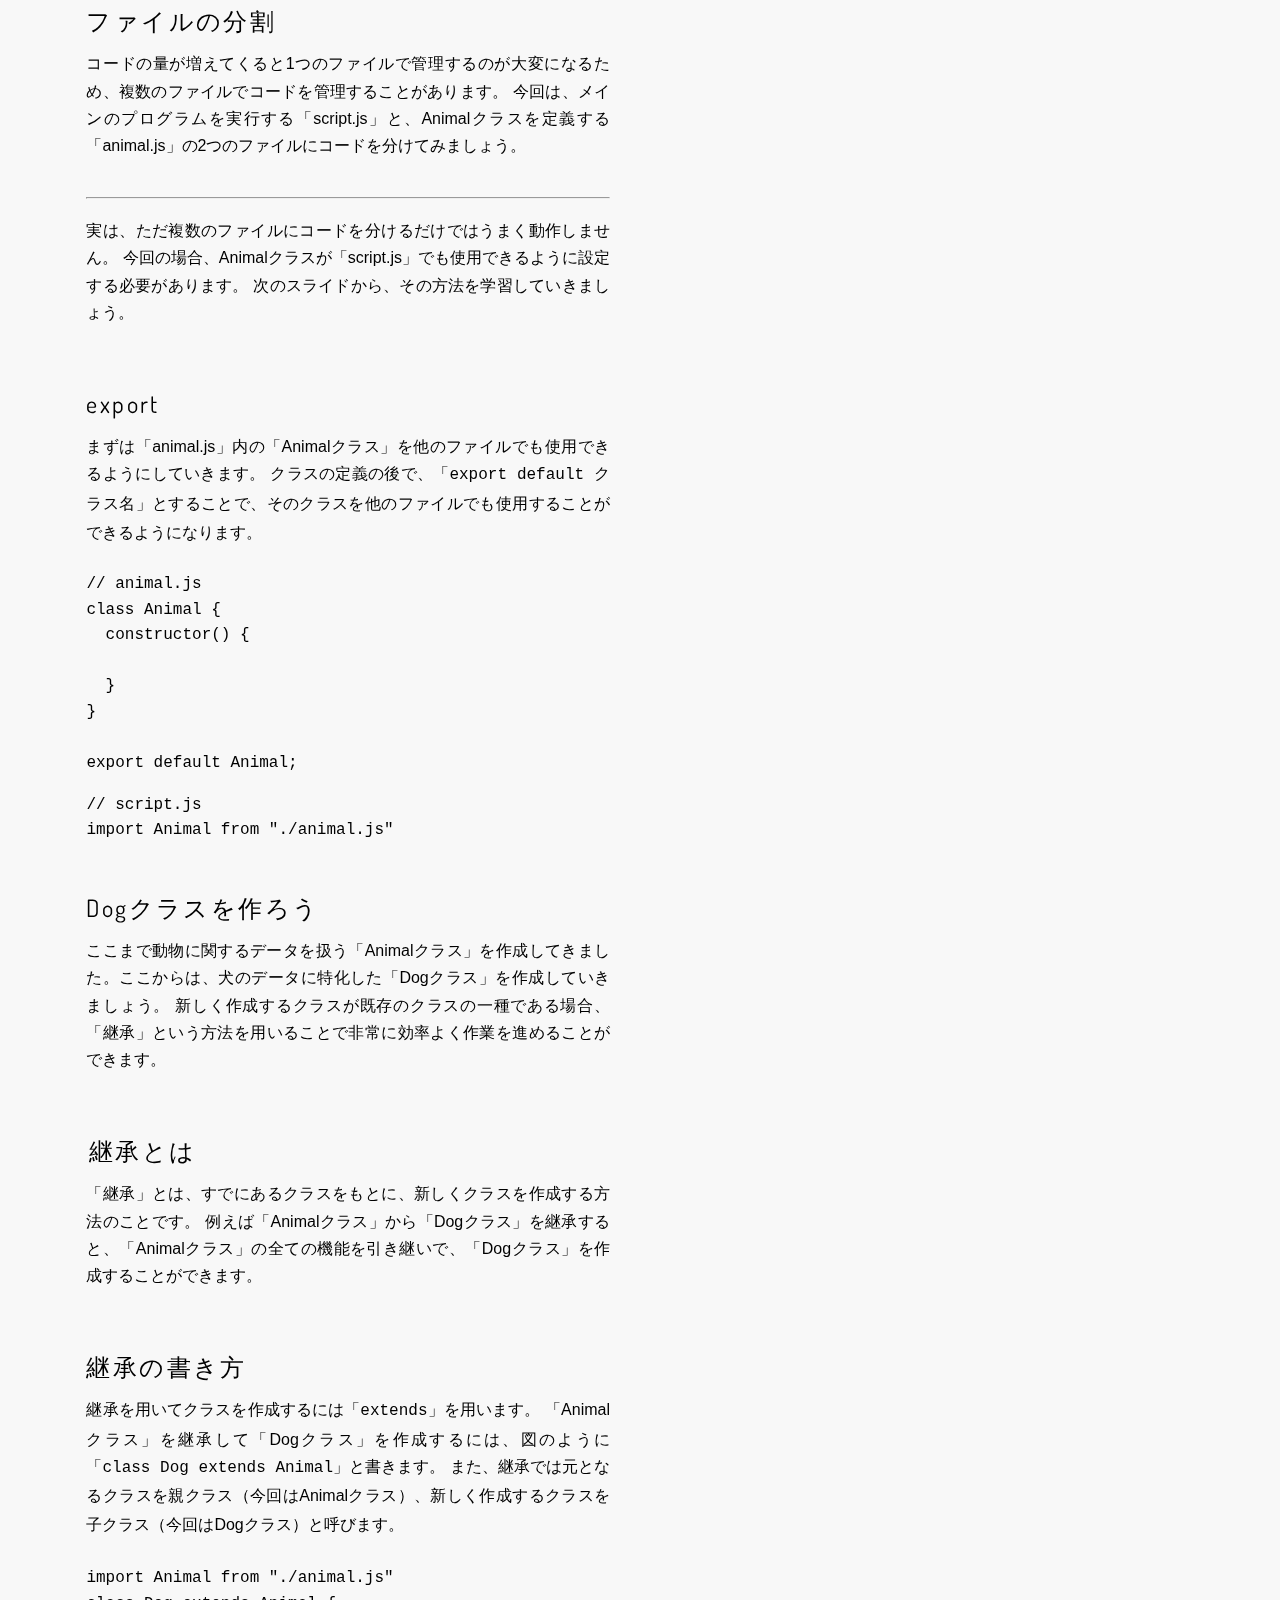
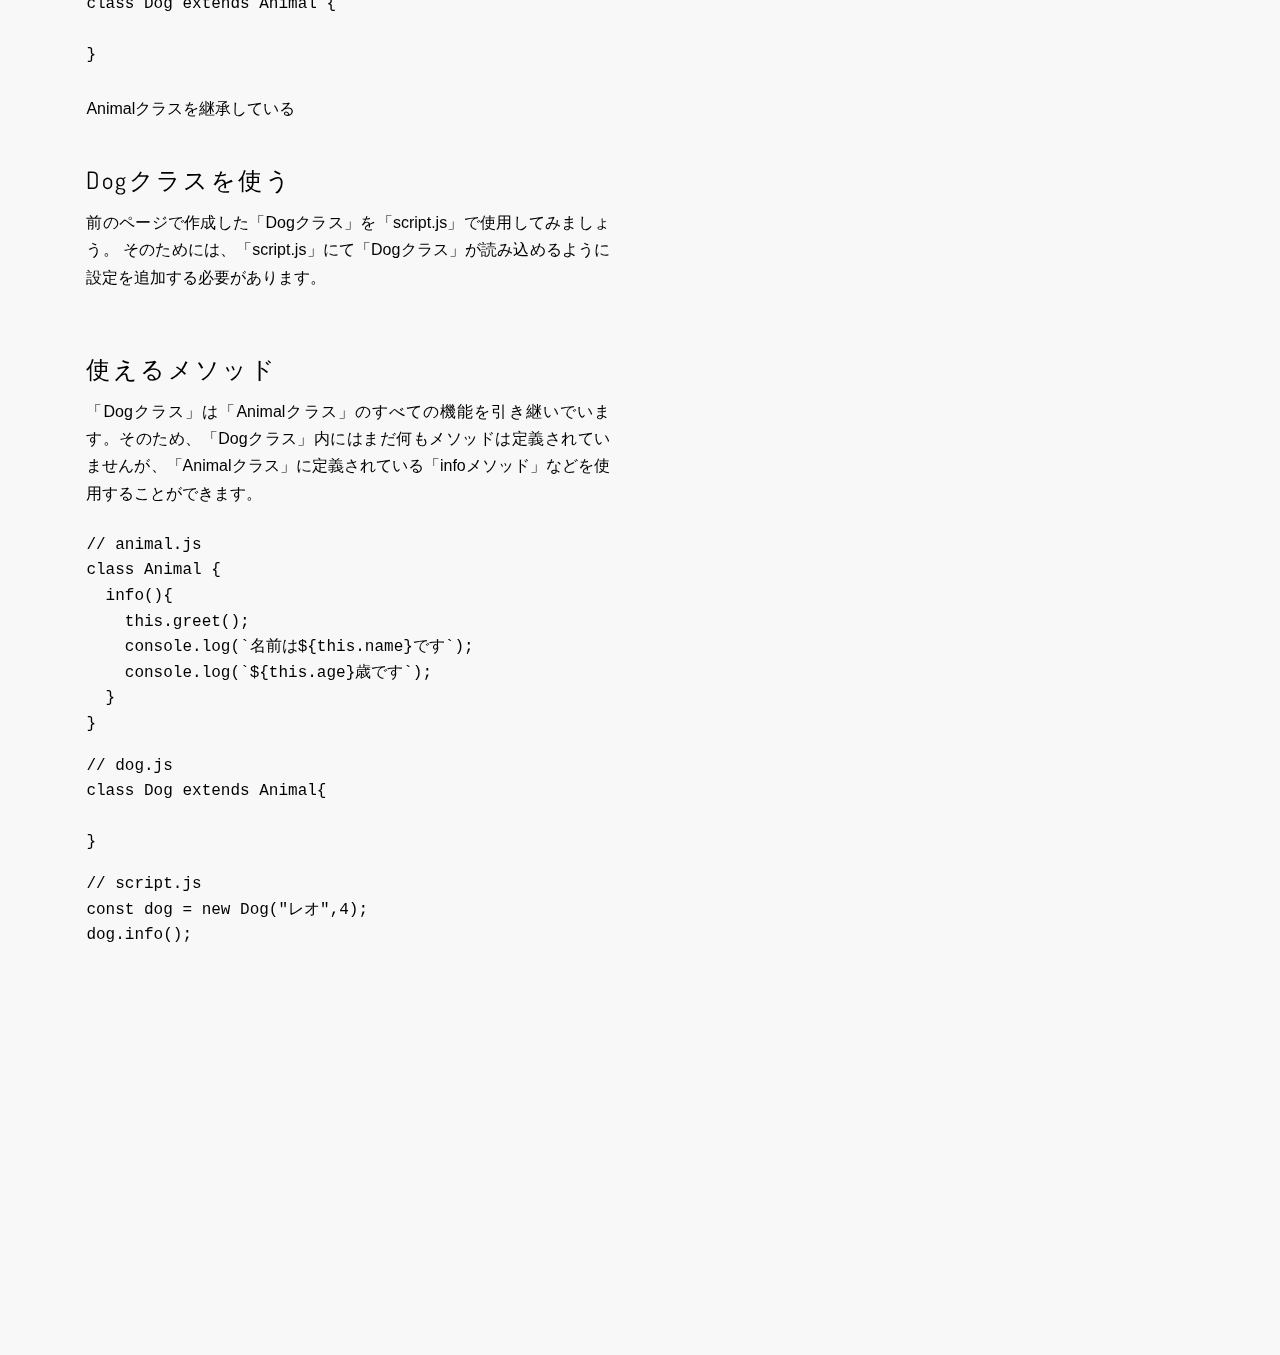
==== commit 4237ada9: "apdate" ====
--- a/section.html
+++ b/section.html
@@ -1,4 +1,50 @@
-<!DOCTYPE html><html lang="en"><head><meta charset="UTF-8"/><meta name="viewport" content="width=device-width, initial-scale=1.0"/><meta http-equiv="X-UA-Compatible" content="ie=edge"/><link rel="stylesheet" href="stylesheet/reset.css"/><link rel="stylesheet" href="stylesheet/style.css"/><link href="https://fonts.googleapis.com/earlyaccess/notosansjapanese.css" rel="stylesheet"/><link href="https://fonts.googleapis.com/earlyaccess/sawarabimincho.css" rel="stylesheet"/><link href="https://fonts.googleapis.com/css?family=Dosis" rel="stylesheet"/><link rel="stylesheet" href="https://cdnjs.cloudflare.com/ajax/libs/highlight.js/8.6/styles/default.min.css"/><script src="https://cdnjs.cloudflare.com/ajax/libs/highlight.js/8.6/highlight.min.js"></script><script>hljs.initHighlightingOnLoad();</script><title>Document</title></head><body><header><nav class="hammenu"><div class="hammenu_icon"><div class="hammenu_icon_hover"><span></span><span></span><span></span><span></span><span></span></div></div><div class="hammenu_back"><div class="hammenu_back_screen"><nav class="menucontent"><ul><li>All Posts</li><li>Category</li><li>About</li><li><form method="get" action="http://www.google.co.jp/search" target="_blank"><input class="search_window" value="" type="text"/><input class="secrch_icon" name="btng" value="" type="submit"/><input name="hl" value="ja" type="hidden"/></form></li></ul></nav></div></div></nav><div class="logo"><img src="material/rbhugram.svg"/></div></header><main><div class="hide_top hide"></div><div class="hide_bottom hide"></div><div class="sec_container"><div class="textbox contents_box"><div class="textbox_section"><h1>ES6のクラスについて</h1>
+<!DOCTYPE html>
+<html lang="en">
+  <head>
+    <meta charset="UTF-8"/>
+    <meta name="viewport" content="width=device-width, initial-scale=1.0"/>
+    <meta http-equiv="X-UA-Compatible" content="ie=edge"/>
+    <link rel="stylesheet" href="stylesheet/reset.css"/>
+    <link rel="stylesheet" href="stylesheet/style.css"/>
+    <link href="https://fonts.googleapis.com/earlyaccess/notosansjapanese.css" rel="stylesheet"/>
+    <link href="https://fonts.googleapis.com/earlyaccess/sawarabimincho.css" rel="stylesheet"/>
+    <link href="https://fonts.googleapis.com/css?family=Dosis" rel="stylesheet"/>
+    <link rel="stylesheet" href="https://cdnjs.cloudflare.com/ajax/libs/highlight.js/8.6/styles/default.min.css"/>
+    <script src="https://cdnjs.cloudflare.com/ajax/libs/highlight.js/8.6/highlight.min.js"></script><script>hljs.initHighlightingOnLoad();</script>
+    <title>Document</title>
+  </head>
+  <body>
+    <header>
+      <nav class="hammenu" id="hambutton">
+        <div class="hammenu_icon" v-on:click="hamburger">
+          <div class="hammenu_icon_hover"><span></span><span></span><span></span><span></span><span></span></div>
+        </div>
+        <div class="hammenu_back" v-bind:style="{backgroundColor:bgcolor, zIndex:layer0}">
+          <div class="hammenu_back_screen" v-on:click="bgScreen"></div>
+          <nav class="menucontent" v-bind:style="{transform:movement, zIndex:layer1}">
+            <ul>
+              <li>All Posts</li>
+              <li>Category</li>
+              <li>About</li>
+              <li>
+                <form method="get" action="http://www.google.co.jp/search" target="_blank">
+                  <input class="search_window" value="" type="text"/>
+                  <input class="secrch_icon" name="btng" value="" type="submit"/>
+                  <input name="hl" value="ja" type="hidden"/>
+                </form>
+              </li>
+            </ul>
+          </nav>
+        </div>
+      </nav>
+      <div class="logo"><img src="material/rbhugram.svg"/></div>
+    </header>
+    <main>
+      <div class="hide_top hide"></div>
+      <div class="hide_bottom hide"></div>
+      <div class="sec_container">
+        <div class="textbox contents_box">
+          <div class="textbox_section"><h1>ES6のクラスについて</h1>
 <hr>
 <h2>オブジェクトの復習</h2>
 <p>クラスについて学習する前に、少し「学習コースⅡ」で学んだ「オブジェクト」について復習しましょう。オブジェクトは下図のように、複数の値をプロパティという名前をつけて管理できるものでした。</p>
@@ -233,4 +279,16 @@
 const dog = new Dog(&quot;レオ&quot;,4);
 dog.info();
 </code></pre>
-</div></div><div class="imagebox contents_box"><div class="imagebox_content"><img src=""/></div></div></div></main></body><script type="text/javascript" src="script/jquery-3.3.1.min.js"></script><script type="text/javascript" src="script/script.js"></script></html>+
+          </div>
+        </div>
+        <div class="imagebox contents_box">
+          <div class="imagebox_content"><img src=""/></div>
+        </div>
+      </div>
+    </main>
+  </body>
+  <script src="script/vue.min.js"></script>
+  <script type="text/javascript" src="script/jquery-3.3.1.min.js"></script>
+  <script type="text/javascript" src="script/script.js"></script>
+</html>--- a/stylesheet/style.css
+++ b/stylesheet/style.css
@@ -79,7 +79,7 @@
   top: 0;
   left: 0;
   width: 100vw;
-  height: 90vh;
+  height: 700px;
 }
 
 .newpost .title {
@@ -145,12 +145,62 @@
 }
 
 .newpost_backgreen {
-  position: absolute;
+  position: fixed;
   bottom: 0;
+  z-index: -1;
   content: "";
   background-color: #78CC75;
   width: 100vw;
   height: 350px;
+}
+
+.oldposts {
+  width: 1000px;
+  margin: 0 auto;
+}
+
+.oldposts .oldposts_post {
+  margin: 50px 0;
+  position: relative;
+  display: flex;
+  align-items: center;
+  justify-content: space-between;
+  height: 400px;
+  width: 100%;
+}
+
+.oldposts .oldposts_post_title h1 {
+  top: 160px;
+  position: absolute;
+  width: 45vw;
+  white-space: nowrap;
+  overflow: hidden;
+  text-overflow: ellipsis;
+}
+
+.oldposts .oldposts_post_title hr {
+  width: 600px;
+  position: absolute;
+  border: solid 2px #F27676;
+}
+
+.oldposts .oldposts_post_image {
+  height: 100%;
+  display: block;
+}
+
+.oldposts .oldposts_post_image img {
+  width: auto;
+  height: 100%;
+}
+
+.oldposts_post:nth-child(odd) .oldposts_post_image {
+  order: -1;
+}
+
+.oldposts_post:nth-child(odd) .oldposts_post_title hr, .oldposts_post:nth-child(odd) .oldposts_post_title h1 {
+  text-align: right;
+  right: 0;
 }
 
 main .container {
@@ -267,27 +317,30 @@
   left: 0;
   position: fixed;
   z-index: -1;
-  transition: all 700ms;
+  transition: all 200ms ease;
 }
 
 .hammenu_back_screen {
   position: absolute;
+  left: 0;
+  width: 80%;
+  height: 100vh;
+  display: flex;
+  justify-content: space-around;
+}
+
+.hammenu .menucontent {
+  position: absolute;
   right: 0;
-  width: 30%;
-  height: 100vh;
-  display: flex;
-  justify-content: space-around;
-}
-
-.hammenu_back_screen .menucontent {
-  width: 100%;
+  top: 0;
+  width: 20%;
   height: 100%;
   background-color: #fbfbfb;
-  transition: all 300ms ease 0.3s;
+  transition: all 300ms ease;
   transform: translateX(100%);
 }
 
-.hammenu_back_screen .menucontent ul {
+.hammenu .menucontent ul {
   font-size: 1.5em;
   display: flex;
   flex-direction: column;
@@ -373,6 +426,10 @@
   display: none;
 }
 
+.sec_container .textbox_section > *:last-child {
+  padding-bottom: 50vh;
+}
+
 .sec_container .imagebox {
   position: relative;
   height: 100%;
